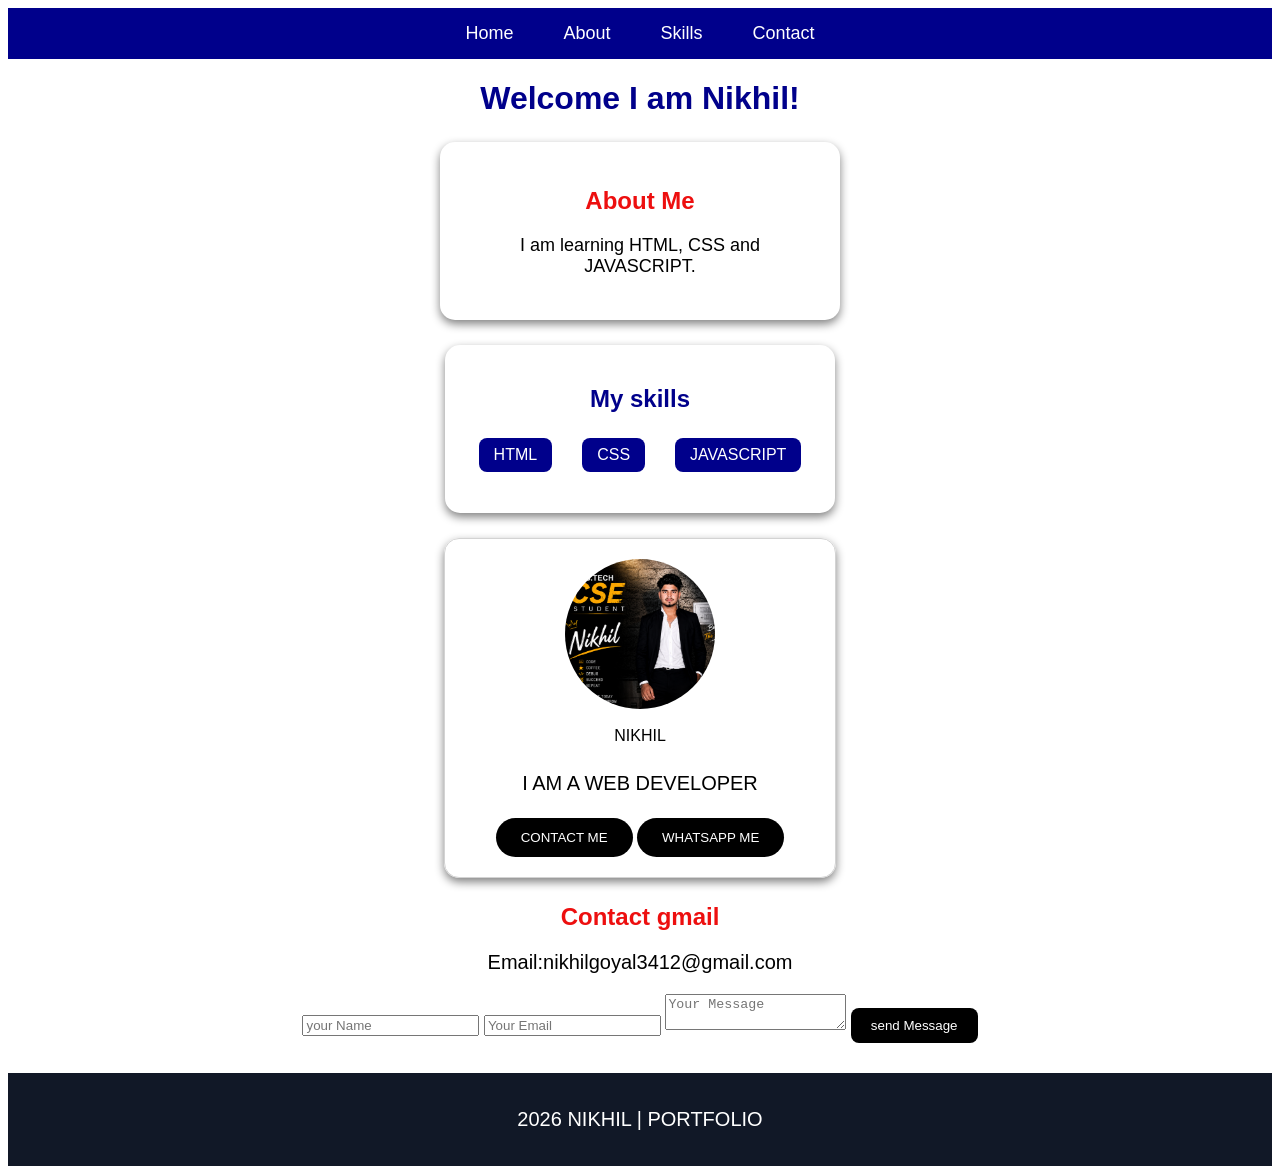
==== index.html @ cf2df9b9 "Add files via upload" ====
<!DOCTYPE html>
<html>
    <head>
        <title>My  website</title>
        <meta name="viewport"contact="width=device-width,initial-scale=1.0">
        <link rel="stylesheet"href="style.css">
    </head>
    <body id="home">
        <nav>
            <a href="#home">Home</a>
            <a href="#about">About</a>
            <a href="#skills">Skills</a>
            <a href="#contact">Contact</a>
        </nav>
        <h1>Welcome I am Nikhil!</h1>
        <section class="about" id="about">
            <div class="about-card">
                <h2>About Me</h2>
                <p>I am learning HTML, CSS and JAVASCRIPT.</p>
            </div>
        </section>
        <section class="skills" id="skills">
        <h2>My skills</h2>
        <ul>
            <li>HTML</li>
            <li>CSS</li>
            <li>JAVASCRIPT
        </ul>
        </section>
        <div class="card">
            <img src="nikhil cse.png" alt="My profile"
            <h2>NIKHIL</h2>
            <p>I AM A WEB DEVELOPER</p>
        <button
         onclick="window.location.href='mailto:nikhilgoyal3412@gmail.com'"> CONTACT ME</button>
         <button
         onclick="window.open('https://wa.me/6268456814','_blank')">WHATSAPP ME</button>
        </div>
        <section class="contact" id="contact">
            <h2>Contact gmail</h2>
            <p>Email:nikhilgoyal3412@gmail.com</p>
        </section>
        <form onsubmit="sendEmail(event)">
            <input type="text" placeholder="your Name" required>
            <input type="email" placeholder="Your Email" required>
            <textarea placeholder="Your Message"required></textarea>
            <button type="submit">send Message</button>
        </from>
        <footer>
            <p>2026 NIKHIL | PORTFOLIO</p>
        </footer>
        <script>
            function sendEmail(event) {
                event.preventDefault();
                const name = document.querySelector('input[type="text"]').value;
                const email = document.querySelector('input[type="email"]').value;
                const message = document.querySelector('textarea').value;
                const subject = "portfolio Contact from" + name;
                const body = " Nmae: " + name + "\nEmail:" + email + "\n\nMassage:\n" + message;
                window.open("https://mail.google.com/mail/?view=cm&fs=1&to=nikhilgoyal3412@gmail.com&su=" + encodeURIComponent(subject) + "&body=" + encodeURIComponent(body), "_blank");
    
            }
        </script>
    </body>
</html>
---- style.css ----
body {
    background-color: linear-gardient(135deg,rgb(15, 189, 247),white(190, 241, 6));
    font-family:Arial;
    text-align: center;
}
h1 {
    color: darkblue;
}
h2{
    color: rgb(237, 15, 15);
}

p {
    font-size: 20px;
}
button {
    background-color: black;
    color:white;
    padding:10px 20px;
    border:none;
    border-radius: 8px;
}
.card {
    background-color: :white;
    width:350px;
    margin:25px auto;
    padding:20px;
    border-radius:15px;
    box-shadow:0 4px 10px gray;
    border:1px solid lightgray;
    line-height:1.5;
}
 .card  h2 {
    color:darkblue;
 }
 .card p {
    color:black;
 }
.card button {
    background-color:#256eb;
    color: white;
    padding:12px 25px;
    border:none;
    border-radius:20px;
    cursor:pointer; 
    transition:0.3s;
 }
 .card button;hover {
    background-color: rgb(4, 43, 240);
    transform:scale(1.1);
 }
.card img {
    width:140px;
    height:140px;
    border-radius:50%;
    object-fit:cover;
    display:block;
    margin:0 auto 15px;
}
.card img {
    width:150px;
    height:150px;
    border-radius: 50%;
    object-fit: cover;

}
nav {
    background-color:darkblue;
    padding:15px;
    text-align:center;
}
nav a {
    color:white;
    text-decoration: none;
    margin: 0 15px;
    font-size: 18px;
}
 nav a:hover {
    color:#60a5fa:
 }

 nav {
    display:flex;
    justify-content: center;
    gap:20px;

 }
 .About h2 {
    color:darkblue;
 }
 ul {
    list-style: none;
    padding:0;
 }
 li {
    margin:5px;
 }
 ul {
    display:flex;
    justify-content: center;
    gap:20px;
 }
 li{
    background-color: darkblue;
    color:white;
    padding:8px 15px;
    border-radius: 8px;
 }
 .CONTACT {
    background-color: white;
    width:350px;
    margin:25px auto;
    padding:20px;
    border-radius: 15px;
    box-shadow: 0 4px 10px gray;
 }
 .CONTACT h2 {
    color:darkblue
 }
 .skills {
    background-color: white;
    width:350px;
    margin:25px auto;
    padding:20px;
    border-radius: 15px;
    box-shadow: 0 4px 10px gray;
}
.skills h2 {
    color:darkblue;
}
html {
   scroll-behavior: smooth;
}
footer {
   background-color: #111827;
   color:white;
   text-align: center;
   padding:15px;
   margin-top: 30px;
}
@media (max-width:600px) {
   nav {
      flex-direction: column;
      gap:10px;
   }
   .card,
   .about,
   .skills,
   .contact {
      width:85%
   }
}
.contact from {
   display:flex;
   flex-direction: column;
   gap:12px;
   width:350px;
   margin:20px auto;
}
.contact input,
.contact textarea {
   padding:12px;
   border:1px solid #ccc;
   border-radius: 8px;
   font-size: 16px;
}
.contact textarea {
   height:120px;
   resize: none;
}
.contact form button {
   cursor: pointer;
}
@media (max-width:600px) {
   nav a {
      font-size: 16px;
      margin:5px;
   }
   .card {
      width:85%;
      padding: 15px;
   }
   .contact form {
      width: 85%;
   }
   hl {
      font-size: 28px;
   }
}
.about-card {
   width:350px;
   background-color: white;
   padding:25px;
   margin:25px auto;
   border-radius: 15px;   
   box-shadow: 0 4px 10px gray;
   text-align: center;
}
.about.card h2 {
   color:darkblue;
   font-size: 28px;
   margin-bottom: 15px;
}
.about-card p {
   color: black;
   font-size: 18px;
}
@media (max-width:600px) {
   body {
      width:100px;
      margin:0;
      padding:0;
   }
   nav {
      display:flex;
      flex-wrap: wrap;
      justify-content: center;
      gap:5px;
   }
   nav a {
      font-size: 14p;
      margin:5px;
   }
   hl {
      font-size: 28px;
   }
      h2 {
         font-size: 24px;
      }
      p {
         font-size: 16px;
      }
      .card,
      .about-card,
      .skills,
      .contact {
         width:85%;
         max-width: 350px;
         margin:20px auto;
         padding:20px;
         box-sizing: border-box;
           }
           .about-card h2 {
            font-size: 26px;
           }
           .about-card p {
            font-size: 16px;
           }
           .card img {
            max-width: 130px;
            height: 130px;
           }
           ul {
            padding:0;
            gap: 10px;
            flex-wrap: wrap;

           }
         }
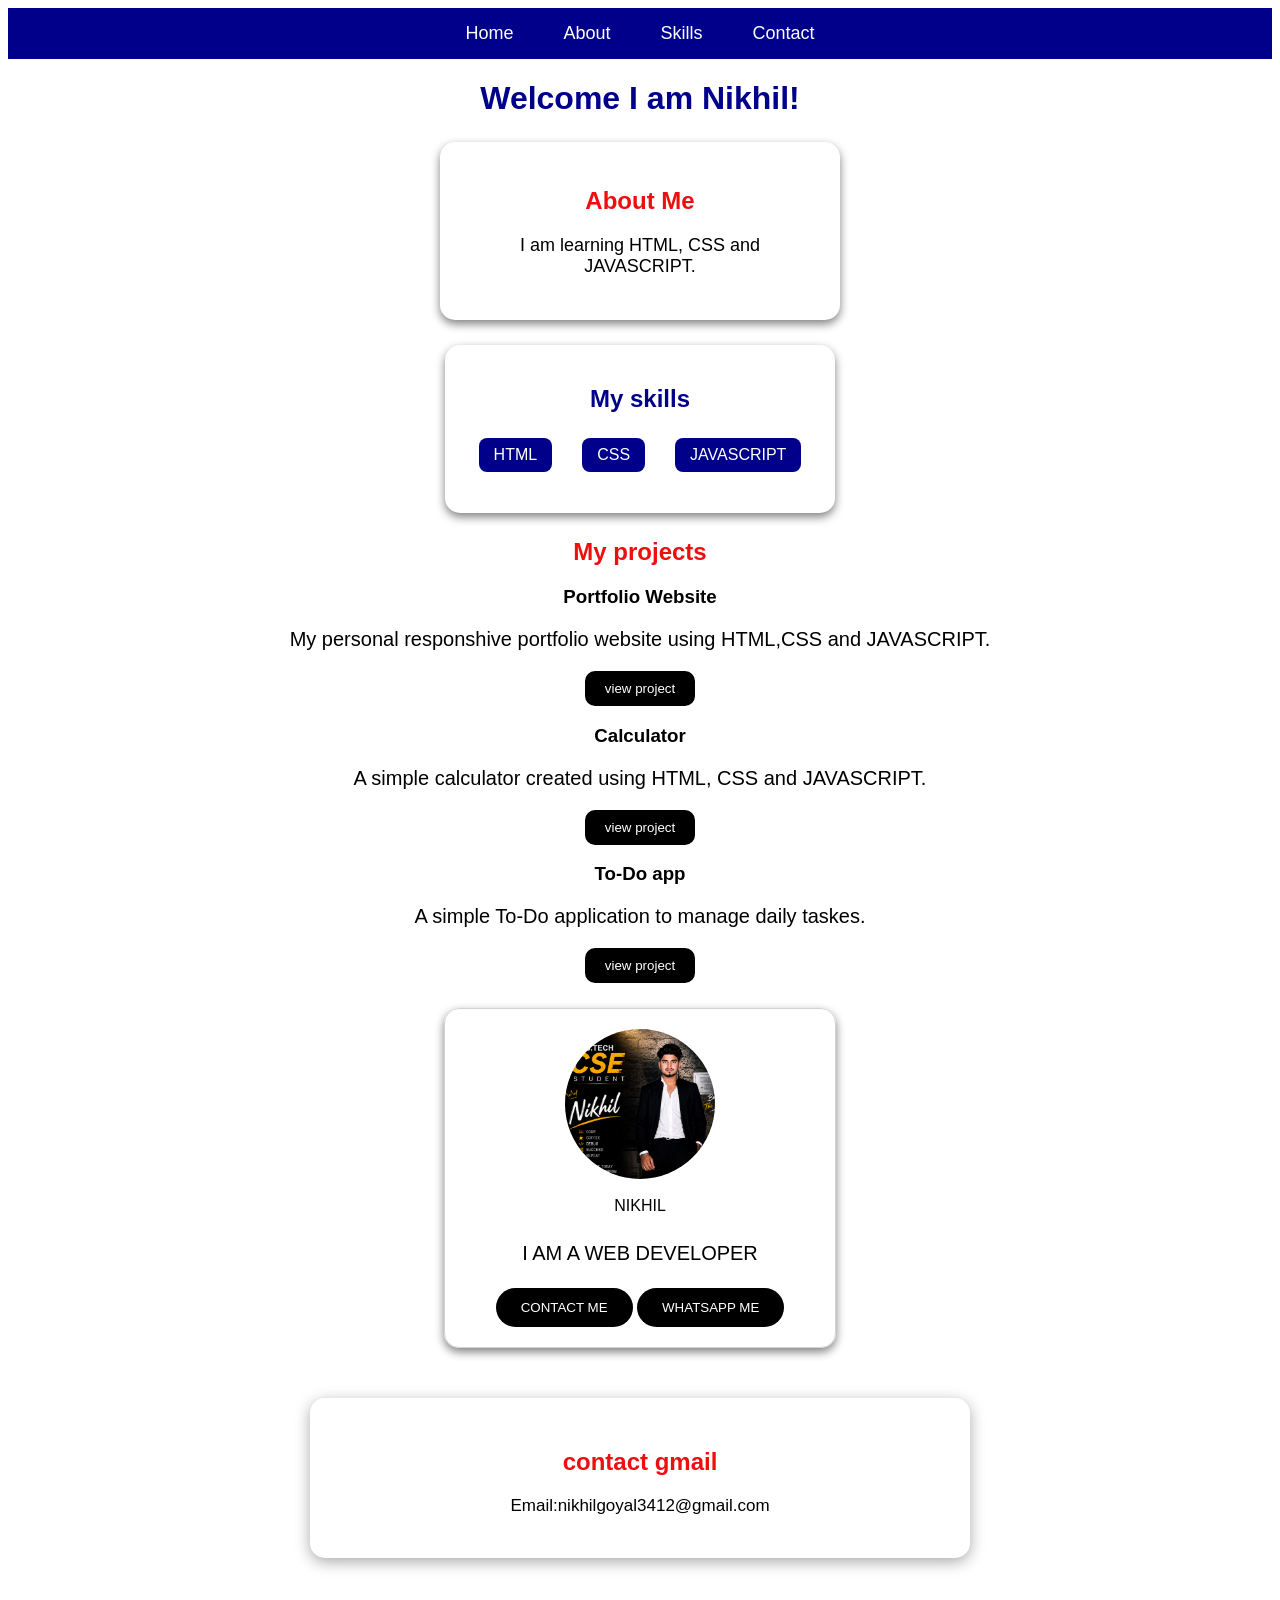
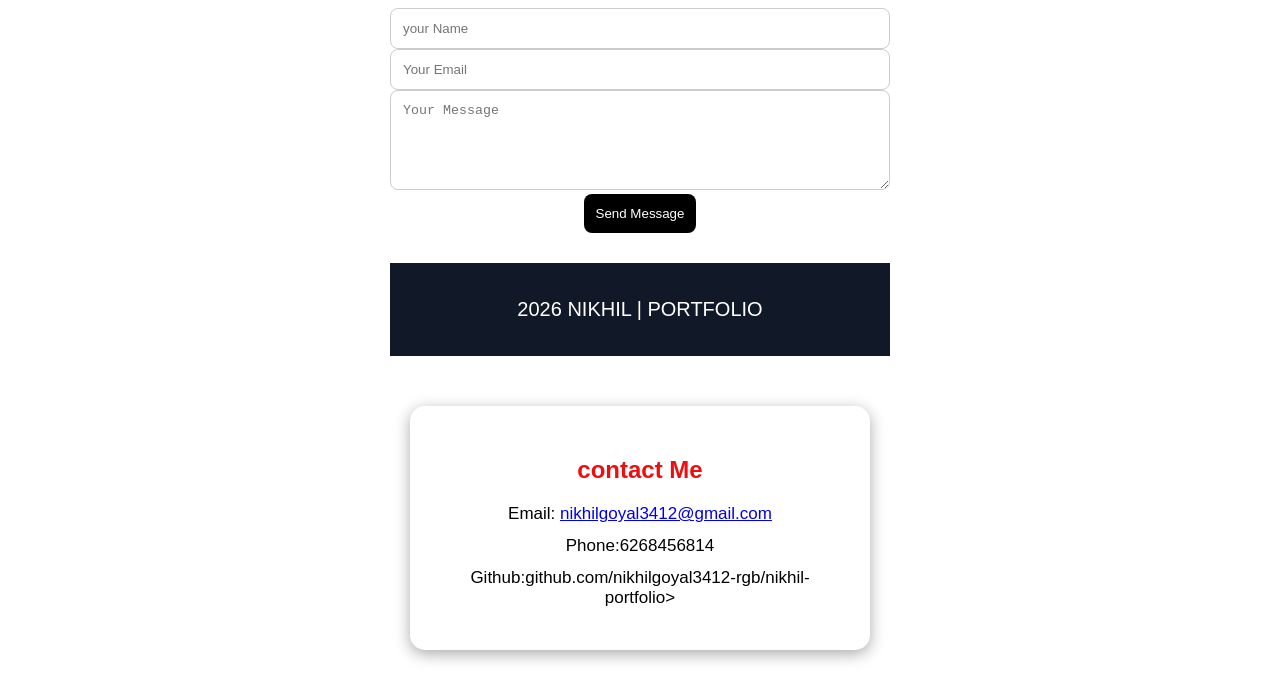
==== commit 4a71eaaa: "Add files via upload" ====
--- a/index.html
+++ b/index.html
@@ -27,6 +27,29 @@
             <li>JAVASCRIPT
         </ul>
         </section>
+        <section class="project" id="projects">
+            <h2>My projects</h2>
+            <div class="project-container">
+                <div class="project-card">
+                    <h3>Portfolio Website</h3>
+                    <p>My personal responshive portfolio website using HTML,CSS and JAVASCRIPT.</p>
+                    <a href="portfolio.html">
+                    <button>view project</button>
+                    </a>
+                </div>
+                <div class="project-card">
+                    <h3>Calculator</h3>
+                    <p>A simple calculator created using HTML, CSS and JAVASCRIPT.</p>
+                    <a href="calculator.html" target="_blank"><button>view project</button></a>
+
+                </div>
+                <div class="project-card">
+                    <h3>To-Do app</h3>
+                    <p>A simple To-Do application to manage daily taskes.</p>
+                    <a href="todo.html" target="_blank"><button>view project</button></a>
+                </div>
+            </div>
+        </section>
         <div class="card">
             <img src="nikhil cse.png" alt="My profile"
             <h2>NIKHIL</h2>
@@ -37,14 +60,14 @@
          onclick="window.open('https://wa.me/6268456814','_blank')">WHATSAPP ME</button>
         </div>
         <section class="contact" id="contact">
-            <h2>Contact gmail</h2>
+            <h2>contact gmail</h2>
             <p>Email:nikhilgoyal3412@gmail.com</p>
-        </section>
+           </Section> 
         <form onsubmit="sendEmail(event)">
             <input type="text" placeholder="your Name" required>
             <input type="email" placeholder="Your Email" required>
             <textarea placeholder="Your Message"required></textarea>
-            <button type="submit">send Message</button>
+            <button type="submit">Send Message</button>
         </from>
         <footer>
             <p>2026 NIKHIL | PORTFOLIO</p>
@@ -61,5 +84,13 @@
     
             }
         </script>
+        <section id="contact">
+            <h2>contact Me</h2>
+
+            <p> Email: <a href="mailto:nikhilgoyal3412@gmail.com"> 
+                nikhilgoyal3412@gmail.com</a></p>
+            <p> Phone:6268456814</p> 
+            <p>Github:github.com/nikhilgoyal3412-rgb/nikhil-portfolio></p>
+        </section>
     </body>
 </html>
--- a/style.css
+++ b/style.css
@@ -257,5 +257,118 @@
 
            }
          }
-
-   +         .contact form {
+            display:flex;
+            flex-direction: coloumn;
+            gap:12px;
+            width:90%;
+            margin:auto;
+         }
+         .contact form input,
+         .contact form textarea,
+         .contact form button {
+            width:100%;
+            box-sizing: border-box;
+         }
+         .contact form textarea {
+            min-height: 100px;
+         }
+         .contact form button {
+            padding: 12px;
+         }
+         form {
+            width:85%;
+            max-width: 500px;
+            margin:20px auto;
+            flex-direction: column;
+            gap:10px;
+         }
+         form input,
+         form textarea {
+            width:100%;
+            padding:12px;
+            box-sizing: border-box;
+            border:1px solid #ccc;
+            border-radius: 8px;
+         }
+         form textarea {
+            min-height: 100px;
+            resize: vertical;
+         }
+         form button {
+            padding:12px;
+            border:none;
+            border-radius: 8px;
+            cursor: pointer;
+         }
+         button {
+            border-radius: 10px;
+            cursor: pointer;
+            transition: 0.2s;
+         }
+         button:hover {
+         transform:scale(1.05);
+         }
+         #display {
+            font-size: 28px;
+            text-align: right;
+            padding:12px;
+            margin-bottom: 15px;
+            border-radius: 10px;
+         }
+         .calculator {
+            padding:20px;
+            border-radius: 15px;
+            box-shadow: 0 4px 15px gray;
+            width:300px;
+            margin:40px auto;
+         }   
+         .calculator {
+            display:grid;
+            gap:10px;
+         }
+         .calculator-buttons {
+            display:grid;
+            grid-template-columns: repeat(4,1fr);
+            gap:10px;
+         }
+         .calculator-buttons button {
+            height:55px;
+            font-size: 20px;
+         }
+         button[onclick*=operator] {
+            font-weight: bold;
+         }
+         button[onclick*="clear"] {
+            font-weight: bold;
+         }
+         button[onclick*="clearDisplay"] {
+            font-weight: bold;
+         }
+         @media (max-width: 500px) {
+            .calculator {
+               width:90%;
+               margin:20px auto;
+            }
+            .calculator-buttons button {
+               height:50px;
+               font-size: 18px;
+            }
+         }
+         #contact {
+            width:80%;
+            max-width: 600px;
+            margin:50px auto;
+            padding:30px;
+            text-align: center;
+            border-radius: 15px;
+            box-shadow: 0 4px 15px #aaa;
+         }
+         #contact h2 {
+            margin-bottom: 20px;
+         }
+         #contact p {
+            margin:12px 0;
+            font-size: 17px;
+          
+         }
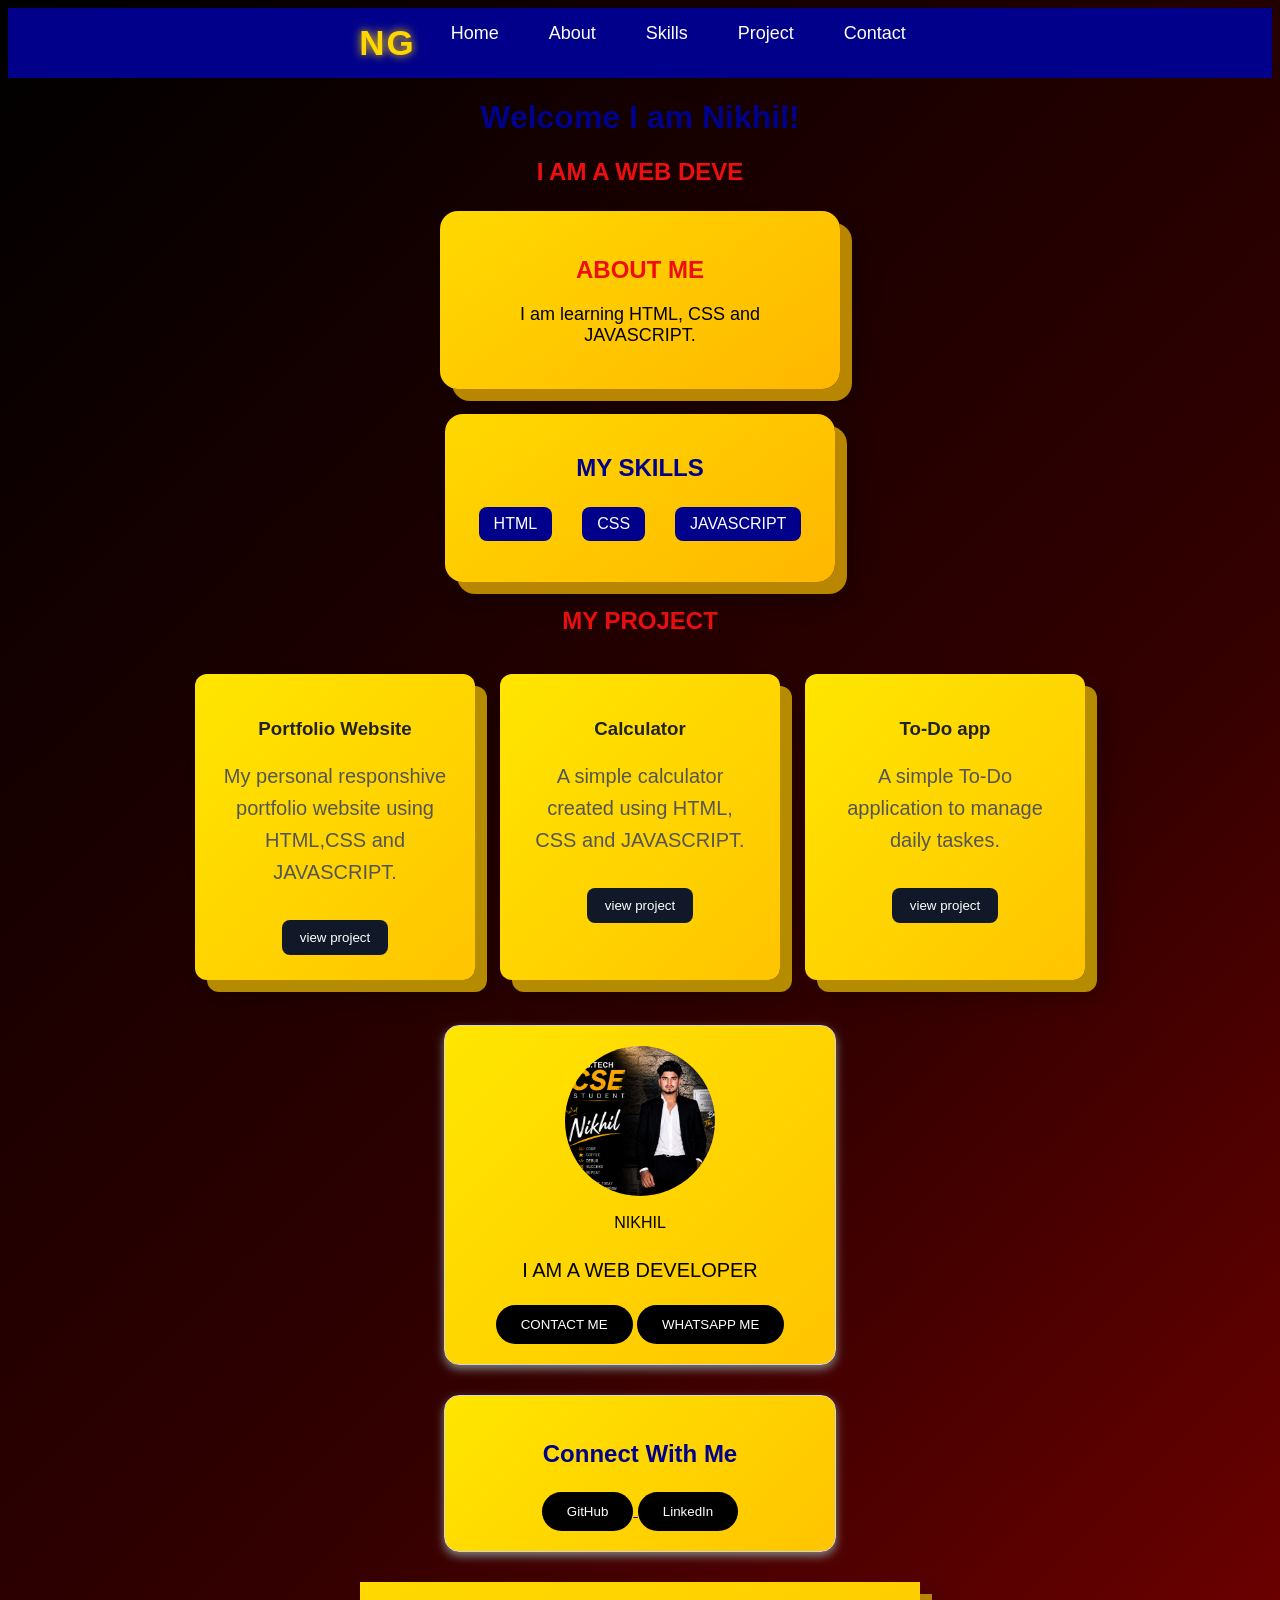
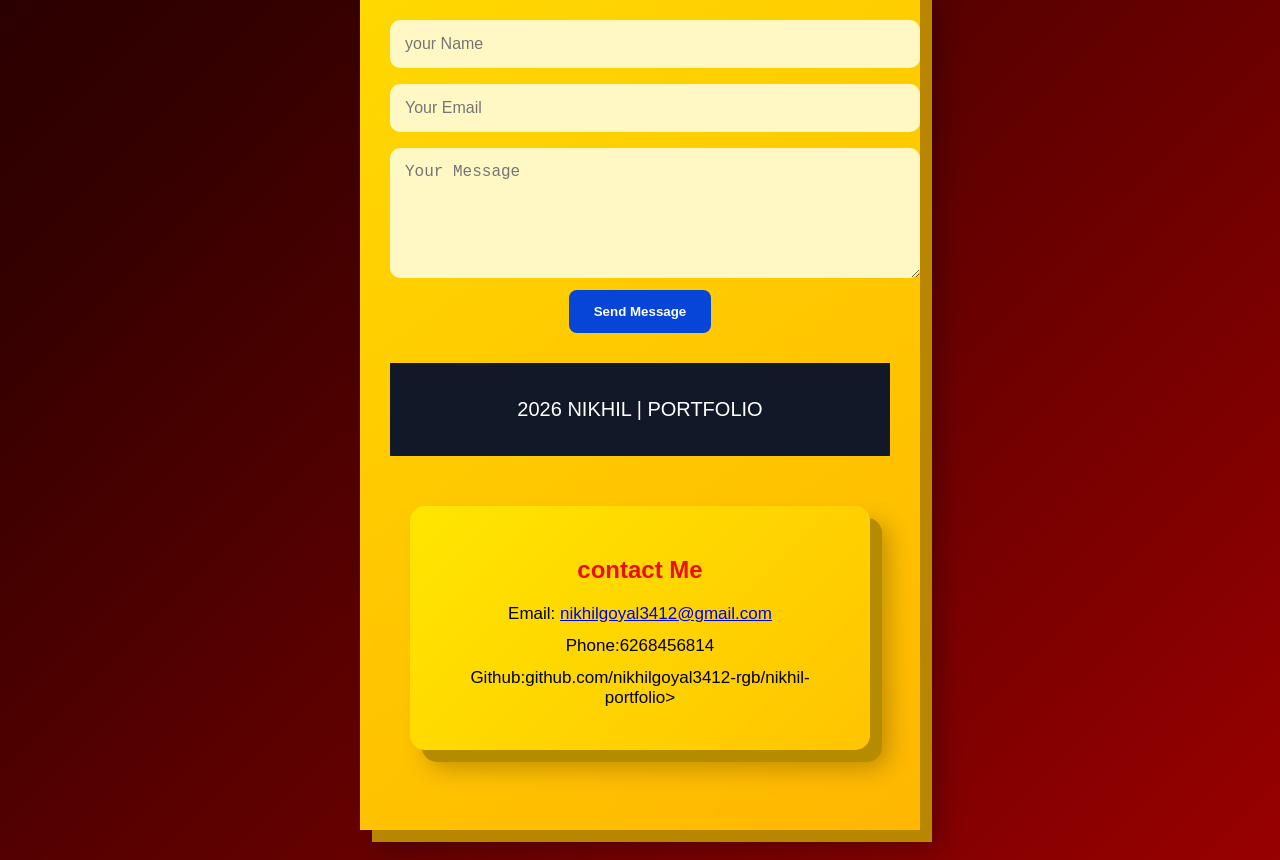
==== commit ae93441b: "Add files via upload" ====
--- a/index.html
+++ b/index.html
@@ -7,20 +7,24 @@
     </head>
     <body id="home">
         <nav>
+            <div class="logo">NG</div>
+
             <a href="#home">Home</a>
             <a href="#about">About</a>
             <a href="#skills">Skills</a>
+            <a href="#project">Project</a>
             <a href="#contact">Contact</a>
         </nav>
         <h1>Welcome I am Nikhil!</h1>
+        <h2 id="typing"></h2>
         <section class="about" id="about">
             <div class="about-card">
-                <h2>About Me</h2>
+                <h2>ABOUT ME</h2>
                 <p>I am learning HTML, CSS and JAVASCRIPT.</p>
             </div>
         </section>
         <section class="skills" id="skills">
-        <h2>My skills</h2>
+        <h2>MY SKILLS</h2>
         <ul>
             <li>HTML</li>
             <li>CSS</li>
@@ -28,7 +32,7 @@
         </ul>
         </section>
         <section class="project" id="projects">
-            <h2>My projects</h2>
+            <h2>MY PROJECT</h2>
             <div class="project-container">
                 <div class="project-card">
                     <h3>Portfolio Website</h3>
@@ -59,10 +63,17 @@
          <button
          onclick="window.open('https://wa.me/6268456814','_blank')">WHATSAPP ME</button>
         </div>
-        <section class="contact" id="contact">
-            <h2>contact gmail</h2>
-            <p>Email:nikhilgoyal3412@gmail.com</p>
-           </Section> 
+        <div class="card social-card">
+            <h2>Connect With Me</h2>
+            <div class="social-button">
+                <a href="Github:github.com/nikhilgoyal3412-rgb/nikhil-portfolio>"target="_blank">
+                    <button>GitHub</button>
+                </a>
+                <a href="https://www.linkedin.com/in/nikhil-goyal-331a24411" trget="_blank">
+                    <button>LinkedIn</button>
+                </a>
+            </div>
+        </div>
         <form onsubmit="sendEmail(event)">
             <input type="text" placeholder="your Name" required>
             <input type="email" placeholder="Your Email" required>
@@ -81,8 +92,17 @@
                 const subject = "portfolio Contact from" + name;
                 const body = " Nmae: " + name + "\nEmail:" + email + "\n\nMassage:\n" + message;
                 window.open("https://mail.google.com/mail/?view=cm&fs=1&to=nikhilgoyal3412@gmail.com&su=" + encodeURIComponent(subject) + "&body=" + encodeURIComponent(body), "_blank");
-    
             }
+            const text =" I AM A WEB DEVELOPER";
+            let i=0;
+            function typeEffect() {
+                if (i < text.length) {
+                    document.getElementById("typing").innerHTML += text.charAt(i);
+                    i++;
+                    setTimeout(typeEffect,100);
+                }
+            }
+            typeEffect();
         </script>
         <section id="contact">
             <h2>contact Me</h2>
--- a/style.css
+++ b/style.css
@@ -1,5 +1,5 @@
 body {
-    background-color: linear-gardient(135deg,rgb(15, 189, 247),white(190, 241, 6));
+    background: radial-gradient(circle at 20% 20%,rgba(255,0,0,0.35),transparent 30%), radial-gradient(circle at 80% 80%,rba(120,0,0,0.4),transparent 35%),linear-gradient(135deg, #000000, #250000,#080000);
     font-family:Arial;
     text-align: center;
 }
@@ -371,4 +371,223 @@
             margin:12px 0;
             font-size: 17px;
           
-         }+         }
+         .project-container {
+            display:flex;
+            gap:20px;
+            flex-wrap: wrap;
+            padding:20px;
+         }
+
+         .project-card {
+            width:280px;
+            padding:35px;
+            border-radius: 15px;
+            text-align: center;
+            transition: 0.3s ease;
+            box-sizing: border-box;
+         }
+         .project-card:hover {
+            transform: translate(-8px);
+            box-shadow: 0 10px 25px rgba(0,0,0,0.2);
+         }
+         .project-card h3 {
+            margin-bottom: 12px;
+         }
+         .project-card p {
+            line-height: 1,6;
+            margin-bottom: 20px;
+         }
+         .project-card button {
+            padding:10px 20px;
+            border: none;
+            border-radius: 8px;
+            cursor: pointer;
+            transition: 0,3s;
+         }
+         .project-card:hover {
+            transform: scale(1.05);
+         }
+         .social-card {
+            text-align: center;
+            margin:30px auto;
+         }
+         .social-buttons {
+            display:flex;
+            justify-content: center;
+            gap:20px;
+         }
+         @media (max-width:768) {
+            .project-container {
+               flex-direction: column;
+               align-items: center;
+            }
+            .project-card {
+               width:90%;
+               margin:15px auto;
+            }
+            .card {
+               width:90%;
+               margin:20px auto;
+            }
+            body {
+               overflow: hidden;
+            }
+         }
+         .project-container {
+            display: flex;
+            justify-content: center;
+            gap:25px;
+            flex-wrap: wrap;
+         }
+         .project-card {
+            background: white;
+            padding:25px;
+            border-radius: 15px;
+            width:280px;
+            box-shadow: 0 8px 20px rgb(0,0,0,0.12);
+            transition: 0.3s;
+         }
+         .project-card:hover {
+            transform: translateY(-8px);
+            box-shadow: 0 12px 25px rgba(0,0,0,0.18);
+         }
+         .project-card h3 {
+            color:#222;
+            margin-bottom: 12px;
+         }
+         .project-card p {
+            color:#555;
+            line-height: 1.6;
+         }
+         .project-card button {
+            background: #111827;
+            color:white;
+            border:none;
+            padding:10px 18px;
+            cursor:pointer;
+            border-radius: 8px;
+            margin-top: 12px;
+         }
+         .project-card button:hover {
+            background: #2563eb;
+         }
+         .project-card {
+            background: linear-gradient(135deg,#ffe600,#ffc400);
+            border-radius: 12px;
+            padding: 25px;
+            box-shadow: 12px 12px 0px #b58b00, 18px 18px 25px rgba(0,0,0,0.25);
+            transition: all o.3s ease;
+            transform: translateZ(0);
+         }
+         .project-card:hover {
+            transform: translate(-5px,-8px) rotateY(-4deg);
+            box-shadow: 18px 18px 0px #b58b00,25px 25px 30px rgba(0,0,0,0.3);
+         }
+         .card,
+         .social-card {
+            background: linear-gradient(135deg,#ffe600,#ffc400);
+            border-radius: 15px;
+            box-shadow: 12px 12px o #b58b00,18px 18px 25px rgba(0,0,0,0.25);
+            transition: 0.3s ease;
+         }
+         .card:hover,
+         .social-card:hover {
+            transform: translate(-6px,-8px) rotateY(-4deg);
+            box-shadow: 18px 18px 0 #b58b00,25px 25px 30px rgba(0,0,0,0.3);
+         }
+         #contact {
+            background: linear-gradient(135deg ,#ffe600, #ffc400);
+            border-radius: 15px;
+            padding:30px;
+            box-shadow: 12px 12px 0 #b58b00, 18px 18px 25px rgba(0,0,0,0.25);
+            transition: 0.3s ease;
+         }
+         #contact:hover {
+            transform: translate(-6px,-8px) rotateY(-4deg);
+            box-shadow: 18px 18px 0 #b58b00,25px 25px 30px rgba(0,0,0,0.3);
+         }
+         form {
+            background:linear-gradient(145deg,#ffd900,#ffb700);
+            padding:30px;
+            box-shadow: 12px 12px 0px #b88600,18px 18px 25px rgba(0,0,0,0.3);
+            margin:30px auto;
+            transition: 0.3s ease;
+         }
+         form:hover {
+            transform: translateY(-8px)rotateX(2deg);
+            box-shadow: 18px 18px 0px #b88600 25px 25px 30px rgba(0,0,0,0.35);
+         }
+            form input,
+            form textarea {
+               width:100%;
+               box-sizing: content-box;
+               padding:15px;
+               margin:8px 0;
+               border:none;
+               border-radius: 10px;
+               background: #fff8c4;
+               font-size: 16px;
+               outline:none;
+            }
+            form button {
+               background: #0645d8;
+               color:white;
+               border:none;
+               padding:14px 25px;
+               cursor:pointer;
+               font-weight: bold;
+               transition: 0.3s;
+            }
+            form button:hover {
+               transform: translateY(-3px);
+               box-shadow: 0 6px 12px rgba(0,0,0,0.3);
+            }
+            .about-card,
+            .skills {
+               background: linear-gradient(145deg, #ffd900,#ffb700);
+               border-radius: 18px;
+               box-shadow: 12px 12px 0px #b88600,18px 18px 25px rgba(0,0,0,0.3);
+               transition: 0.3S ease;
+            }
+            .about-card:hover,
+            .skills:hover {
+               transform: translateY(-8px) rotateX(2deg);
+               box-shadow: 18px 18px 0px #b88600, 25px 25px 30px rgba(0,0,0,0.35);
+            }
+            body {
+               background: linear-gradient(135deg, #000000 0%, #330000 50%, #990000 100%) ! important;
+               min-height: 100vh !important;
+            }
+            .logo {
+               font-size: 35px;
+               font-weight: 900;
+               color:#ffd700;
+               letter-spacing: 2px;
+               text-shadow: 0 0 10px #ffd700;
+               cursor: pointer;
+               transition: 0.4s;
+            }
+            .logo:hover {
+               transform: scale(1.2) rotate(-5deg);
+               text-shadow: 0 0 10px #ffd700,0 0 25px #ff0000;
+            }
+            .about-card,
+            .skills,
+            .project-card,
+            #contact {
+               opacity: 0;
+               transform: translateY(50px);
+               animation: appear 1s ease forwards;
+            }
+            @keyframes appear {
+               from{
+                  opacity: 0;
+                  transform: translateY(50px);
+               }
+               to {
+                  opacity: 1;
+                  transform: translateY(0);
+               }
+            }
+         
